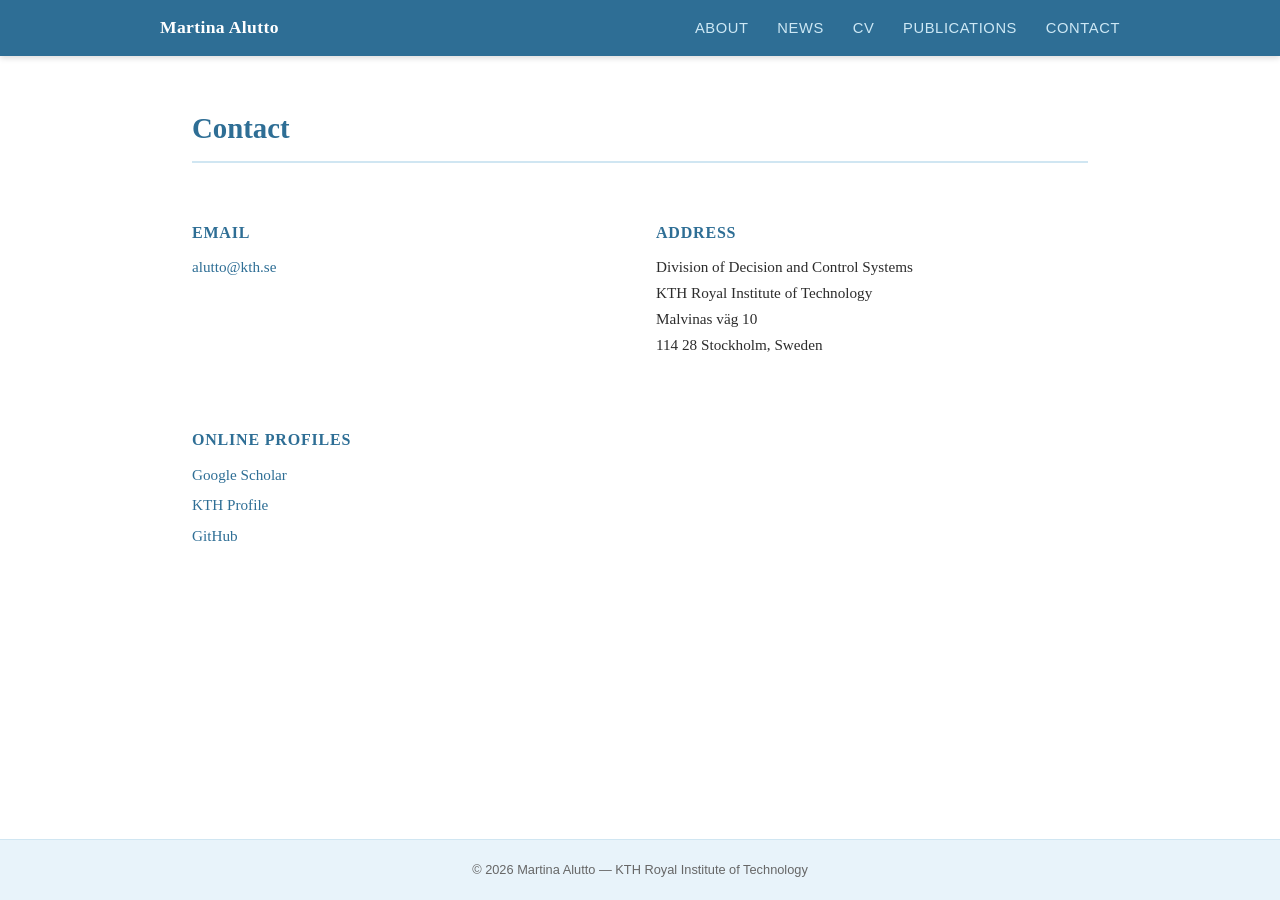
==== contact.html @ 424271a0 "Initial commit - academic website" ====
<!DOCTYPE html>
<html lang="en">
<head>
  <meta charset="UTF-8" />
  <meta name="viewport" content="width=device-width, initial-scale=1.0" />
  <title>Contact – Martina Alutto</title>
  <link rel="stylesheet" href="style.css" />
</head>
<body>

  <header>
    <nav>
      <span class="nav-name">Martina Alutto</span>
      <ul>
        <li><a href="index.html">About</a></li>
        <li><a href="news.html">News</a></li>
        <li><a href="cv.html">CV</a></li>
        <li><a href="publications.html">Publications</a></li>
        <li><a href="contact.html">Contact</a></li>
      </ul>
    </nav>
  </header>

  <main class="page-content">
    <h1>Contact</h1>

    <div class="contact-grid">

      <div class="contact-block">
        <h2>Email</h2>
        <p><a href="mailto:alutto@kth.se">alutto@kth.se</a></p>
      </div>

      <div class="contact-block">
        <h2>Address</h2>
        <p>
          Division of Decision and Control Systems<br>
          KTH Royal Institute of Technology<br>
          Malvinas väg 10<br>
          114 28 Stockholm, Sweden
        </p>
      </div>

      <div class="contact-block">
        <h2>Online Profiles</h2>
        <p><a href="https://scholar.google.com/citations?user=cr7ZGRMAAAAJ" target="_blank">Google Scholar</a></p>
        <p><a href="https://www.kth.se/profile/alutto" target="_blank">KTH Profile</a></p>
        <p><a href="https://github.com/martinalutto" target="_blank">GitHub</a></p>
      </div>

    </div>
  </main>

  <footer>
    <p>&copy; 2026 Martina Alutto &mdash; KTH Royal Institute of Technology</p>
  </footer>

</body>
</html>
---- style.css ----
/* ── Reset & base ── */
*, *::before, *::after { box-sizing: border-box; margin: 0; padding: 0; }

:root {
  --blue:      #4a90b8;
  --blue-light: #e8f3fa;
  --blue-mid:  #2e6e95;
  --text:      #2c2c2c;
  --muted:     #666;
  --border:    #d0e6f2;
  --bg:        #ffffff;
}

body {
  font-family: 'Georgia', serif;
  color: var(--text);
  background: var(--bg);
  line-height: 1.7;
  min-height: 100vh;
  display: flex;
  flex-direction: column;
}

a { color: var(--blue-mid); text-decoration: none; }
a:hover { text-decoration: underline; }

/* ── Nav ── */
header {
  background: var(--blue-mid);
  padding: 0 2rem;
  position: sticky;
  top: 0;
  z-index: 100;
  box-shadow: 0 2px 6px rgba(0,0,0,0.15);
}

nav {
  max-width: 960px;
  margin: 0 auto;
  display: flex;
  align-items: center;
  justify-content: space-between;
  height: 56px;
}

.nav-name {
  color: #fff;
  font-size: 1.1rem;
  font-weight: bold;
  letter-spacing: 0.02em;
}

nav ul {
  list-style: none;
  display: flex;
  gap: 1.8rem;
}

nav ul a {
  color: #cde8f5;
  font-family: 'Arial', sans-serif;
  font-size: 0.92rem;
  letter-spacing: 0.04em;
  text-transform: uppercase;
  transition: color 0.2s;
}

nav ul a:hover { color: #fff; text-decoration: none; }

/* ── Main wrapper ── */
main {
  flex: 1;
  max-width: 960px;
  margin: 0 auto;
  padding: 3rem 2rem;
  width: 100%;
}

/* ── About layout ── */
.about-layout {
  display: flex;
  gap: 3rem;
  align-items: flex-start;
}

.about-photo {
  flex: 0 0 200px;
  text-align: center;
}

.about-photo img {
  width: 180px;
  height: 220px;
  object-fit: cover;
  border-radius: 6px;
  border: 3px solid var(--border);
  background: var(--blue-light);
}

.about-links {
  margin-top: 1rem;
  display: flex;
  flex-direction: column;
  gap: 0.4rem;
}

.about-links a {
  font-family: 'Arial', sans-serif;
  font-size: 0.85rem;
  color: var(--blue-mid);
  padding: 0.3rem 0.5rem;
  border: 1px solid var(--border);
  border-radius: 4px;
  transition: background 0.2s;
}

.about-links a:hover { background: var(--blue-light); text-decoration: none; }

.about-text h1 {
  font-size: 2rem;
  color: var(--blue-mid);
  margin-bottom: 0.2rem;
}

.about-position {
  color: var(--muted);
  font-style: italic;
  font-size: 0.95rem;
  margin-bottom: 1.4rem;
  line-height: 1.5;
}

.about-text h2 {
  font-size: 1.15rem;
  color: var(--blue-mid);
  margin: 1.6rem 0 0.6rem;
  border-bottom: 1px solid var(--border);
  padding-bottom: 0.3rem;
}

.about-text p { margin-bottom: 0.9rem; }

.about-text ul {
  padding-left: 1.4rem;
  margin-bottom: 1rem;
}

.about-text ul li { margin-bottom: 0.3rem; }

/* ── Generic page ── */
.page-content h1 {
  font-size: 1.8rem;
  color: var(--blue-mid);
  margin-bottom: 1.5rem;
  border-bottom: 2px solid var(--border);
  padding-bottom: 0.5rem;
}

.page-content h2 {
  font-size: 1.15rem;
  color: var(--blue-mid);
  margin: 2rem 0 0.6rem;
}

.page-content p { margin-bottom: 0.9rem; }

/* ── News ── */
.news-list { list-style: none; }

.news-list li {
  display: flex;
  gap: 1.5rem;
  padding: 0.9rem 0;
  border-bottom: 1px solid var(--border);
  align-items: flex-start;
}

.news-date {
  flex: 0 0 110px;
  font-family: 'Arial', sans-serif;
  font-size: 0.82rem;
  color: var(--muted);
  padding-top: 0.15rem;
}

.news-body { flex: 1; }

/* ── Publications ── */
.pub-list { list-style: none; }

.pub-list li {
  padding: 1rem 0;
  border-bottom: 1px solid var(--border);
}

.pub-title { font-weight: bold; color: var(--text); }

.pub-authors {
  font-size: 0.9rem;
  color: var(--muted);
  margin: 0.2rem 0;
}

.pub-venue {
  font-size: 0.88rem;
  font-style: italic;
  color: var(--blue-mid);
}

.pub-links { margin-top: 0.4rem; }

.pub-links a {
  font-family: 'Arial', sans-serif;
  font-size: 0.8rem;
  background: var(--blue-light);
  border: 1px solid var(--border);
  border-radius: 3px;
  padding: 0.15rem 0.5rem;
  margin-right: 0.4rem;
  color: var(--blue-mid);
}

.pub-links a:hover { background: var(--border); text-decoration: none; }

/* ── CV ── */
.cv-section { margin-bottom: 2rem; }

.cv-section h2 {
  font-size: 1.1rem;
  text-transform: uppercase;
  letter-spacing: 0.06em;
  color: var(--blue-mid);
  border-bottom: 1px solid var(--border);
  padding-bottom: 0.3rem;
  margin-bottom: 0.8rem;
}

.cv-row {
  display: flex;
  gap: 1.5rem;
  margin-bottom: 0.7rem;
}

.cv-year {
  flex: 0 0 80px;
  font-family: 'Arial', sans-serif;
  font-size: 0.85rem;
  color: var(--muted);
}

.cv-detail strong { display: block; }

.cv-detail span { font-size: 0.9rem; color: var(--muted); }

/* ── Contact ── */
.contact-grid {
  display: grid;
  grid-template-columns: 1fr 1fr;
  gap: 2rem;
  margin-top: 1rem;
}

.contact-block h2 {
  font-size: 1rem;
  color: var(--blue-mid);
  margin-bottom: 0.5rem;
  text-transform: uppercase;
  letter-spacing: 0.05em;
}

.contact-block p {
  font-size: 0.95rem;
  margin-bottom: 0.3rem;
}

/* ── Footer ── */
footer {
  text-align: center;
  padding: 1.2rem;
  font-family: 'Arial', sans-serif;
  font-size: 0.8rem;
  color: var(--muted);
  border-top: 1px solid var(--border);
  background: var(--blue-light);
}

/* ── Responsive ── */
@media (max-width: 680px) {
  .about-layout { flex-direction: column; align-items: center; }
  .about-text { text-align: left; }
  .contact-grid { grid-template-columns: 1fr; }
  nav ul { gap: 1rem; }
  .nav-name { display: none; }
}
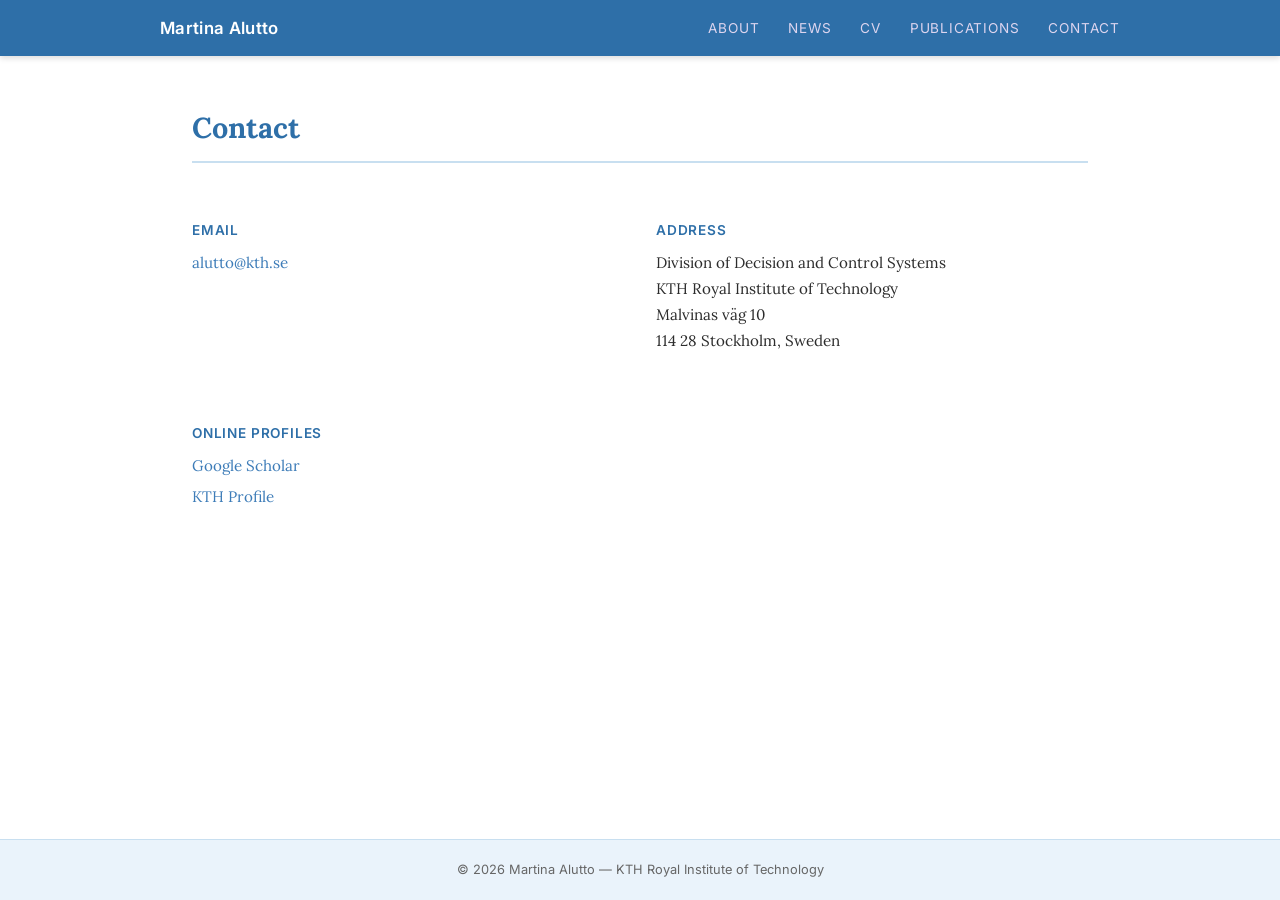
==== commit 6ebf9977: "update" ====
--- a/contact.html
+++ b/contact.html
@@ -45,7 +45,7 @@
         <h2>Online Profiles</h2>
         <p><a href="https://scholar.google.com/citations?user=cr7ZGRMAAAAJ" target="_blank">Google Scholar</a></p>
         <p><a href="https://www.kth.se/profile/alutto" target="_blank">KTH Profile</a></p>
-        <p><a href="https://github.com/martinalutto" target="_blank">GitHub</a></p>
+        <!-- <p><a href="https://github.com/martinalutto" target="_blank">GitHub</a></p> -->
       </div>
 
     </div>
--- a/style.css
+++ b/style.css
@@ -1,18 +1,22 @@
+/* ── Google Fonts ── */
+@import url('https://fonts.googleapis.com/css2?family=Inter:wght@400;500;600&family=Lora:ital,wght@0,400;0,600;1,400&display=swap');
+
 /* ── Reset & base ── */
 *, *::before, *::after { box-sizing: border-box; margin: 0; padding: 0; }
 
 :root {
-  --blue:      #4a90b8;
-  --blue-light: #e8f3fa;
-  --blue-mid:  #2e6e95;
-  --text:      #2c2c2c;
-  --muted:     #666;
-  --border:    #d0e6f2;
-  --bg:        #ffffff;
+  --purple:       #5b8fc9;
+  --purple-dark:  #2e6fa8;
+  --purple-light: #eaf3fb;
+  --purple-mid:   #3d7cb8;
+  --text:         #2c2c2c;
+  --muted:        #666;
+  --border:       #c8dff0;
+  --bg:           #ffffff;
 }
 
 body {
-  font-family: 'Georgia', serif;
+  font-family: 'Lora', Georgia, serif;
   color: var(--text);
   background: var(--bg);
   line-height: 1.7;
@@ -21,12 +25,14 @@
   flex-direction: column;
 }
 
-a { color: var(--blue-mid); text-decoration: none; }
+a { color: var(--purple-mid); text-decoration: none; }
 a:hover { text-decoration: underline; }
+
+.accent { color: var(--purple-mid); font-weight: 600; }
 
 /* ── Nav ── */
 header {
-  background: var(--blue-mid);
+  background: var(--purple-dark);
   padding: 0 2rem;
   position: sticky;
   top: 0;
@@ -45,8 +51,9 @@
 
 .nav-name {
   color: #fff;
-  font-size: 1.1rem;
-  font-weight: bold;
+  font-size: 1.05rem;
+  font-weight: 600;
+  font-family: 'Inter', sans-serif;
   letter-spacing: 0.02em;
 }
 
@@ -57,10 +64,10 @@
 }
 
 nav ul a {
-  color: #cde8f5;
-  font-family: 'Arial', sans-serif;
-  font-size: 0.92rem;
-  letter-spacing: 0.04em;
+  color: #ddd5ef;
+  font-family: 'Inter', sans-serif;
+  font-size: 0.85rem;
+  letter-spacing: 0.06em;
   text-transform: uppercase;
   transition: color 0.2s;
 }
@@ -84,41 +91,61 @@
 }
 
 .about-photo {
-  flex: 0 0 200px;
+  flex: 0 0 260px;
   text-align: center;
 }
 
 .about-photo img {
-  width: 180px;
-  height: 220px;
+  width: 240px;
+  height: 240px;
   object-fit: cover;
-  border-radius: 6px;
+  object-position: center 85%;
+  border-radius: 50%;
   border: 3px solid var(--border);
-  background: var(--blue-light);
-}
-
+  background: var(--purple-light);
+}
+
+/* ── Round icon links ── */
 .about-links {
-  margin-top: 1rem;
+  margin-top: 1.2rem;
   display: flex;
   flex-direction: column;
-  gap: 0.4rem;
+  gap: 0.5rem;
+  align-items: center;
 }
 
 .about-links a {
-  font-family: 'Arial', sans-serif;
-  font-size: 0.85rem;
-  color: var(--blue-mid);
-  padding: 0.3rem 0.5rem;
-  border: 1px solid var(--border);
-  border-radius: 4px;
-  transition: background 0.2s;
-}
-
-.about-links a:hover { background: var(--blue-light); text-decoration: none; }
+  font-family: 'Inter', sans-serif;
+  font-size: 0.82rem;
+  color: var(--purple-dark);
+  padding: 0.45rem 1rem;
+  border: 1.5px solid var(--border);
+  border-radius: 999px;
+  display: flex;
+  align-items: center;
+  gap: 0.45rem;
+  width: 100%;
+  justify-content: center;
+  transition: background 0.2s, border-color 0.2s;
+}
+
+.about-links a:hover {
+  background: var(--purple-light);
+  border-color: var(--purple-mid);
+  text-decoration: none;
+}
+
+.about-links a svg {
+  width: 15px;
+  height: 15px;
+  flex-shrink: 0;
+  fill: var(--purple-dark);
+}
 
 .about-text h1 {
-  font-size: 2rem;
-  color: var(--blue-mid);
+  font-family: 'Lora', serif;
+  font-size: 2.3rem;
+  color: var(--purple-dark);
   margin-bottom: 0.2rem;
 }
 
@@ -131,8 +158,10 @@
 }
 
 .about-text h2 {
-  font-size: 1.15rem;
-  color: var(--blue-mid);
+  font-family: 'Inter', sans-serif;
+  font-size: 1.05rem;
+  font-weight: 600;
+  color: var(--purple-dark);
   margin: 1.6rem 0 0.6rem;
   border-bottom: 1px solid var(--border);
   padding-bottom: 0.3rem;
@@ -149,16 +178,19 @@
 
 /* ── Generic page ── */
 .page-content h1 {
+  font-family: 'Lora', serif;
   font-size: 1.8rem;
-  color: var(--blue-mid);
+  color: var(--purple-dark);
   margin-bottom: 1.5rem;
   border-bottom: 2px solid var(--border);
   padding-bottom: 0.5rem;
 }
 
 .page-content h2 {
-  font-size: 1.15rem;
-  color: var(--blue-mid);
+  font-family: 'Inter', sans-serif;
+  font-size: 1.05rem;
+  font-weight: 600;
+  color: var(--purple-dark);
   margin: 2rem 0 0.6rem;
 }
 
@@ -170,17 +202,17 @@
 .news-list li {
   display: flex;
   gap: 1.5rem;
-  padding: 0.9rem 0;
+  padding: 1rem 0;
   border-bottom: 1px solid var(--border);
   align-items: flex-start;
 }
 
 .news-date {
   flex: 0 0 110px;
-  font-family: 'Arial', sans-serif;
-  font-size: 0.82rem;
-  color: var(--muted);
-  padding-top: 0.15rem;
+  font-family: 'Inter', sans-serif;
+  font-size: 0.8rem;
+  color: var(--muted);
+  padding-top: 0.2rem;
 }
 
 .news-body { flex: 1; }
@@ -193,7 +225,22 @@
   border-bottom: 1px solid var(--border);
 }
 
-.pub-title { font-weight: bold; color: var(--text); }
+.pub-row {
+  display: flex;
+  gap: 1.2rem;
+  align-items: flex-start;
+}
+
+.pub-label {
+  flex: 0 0 38px;
+  font-family: 'Inter', sans-serif;
+  font-size: 0.85rem;
+  font-weight: 600;
+  color: var(--purple-dark);
+  padding-top: 0.1rem;
+}
+
+.pub-title { font-style: italic; color: var(--text); }
 
 .pub-authors {
   font-size: 0.9rem;
@@ -204,20 +251,20 @@
 .pub-venue {
   font-size: 0.88rem;
   font-style: italic;
-  color: var(--blue-mid);
+  color: var(--purple-mid);
 }
 
 .pub-links { margin-top: 0.4rem; }
 
 .pub-links a {
-  font-family: 'Arial', sans-serif;
+  font-family: 'Inter', sans-serif;
   font-size: 0.8rem;
-  background: var(--blue-light);
+  background: var(--purple-light);
   border: 1px solid var(--border);
-  border-radius: 3px;
-  padding: 0.15rem 0.5rem;
+  border-radius: 999px;
+  padding: 0.15rem 0.7rem;
   margin-right: 0.4rem;
-  color: var(--blue-mid);
+  color: var(--purple-dark);
 }
 
 .pub-links a:hover { background: var(--border); text-decoration: none; }
@@ -226,10 +273,12 @@
 .cv-section { margin-bottom: 2rem; }
 
 .cv-section h2 {
-  font-size: 1.1rem;
+  font-family: 'Inter', sans-serif;
+  font-size: 0.9rem;
+  font-weight: 600;
   text-transform: uppercase;
-  letter-spacing: 0.06em;
-  color: var(--blue-mid);
+  letter-spacing: 0.08em;
+  color: var(--purple-dark);
   border-bottom: 1px solid var(--border);
   padding-bottom: 0.3rem;
   margin-bottom: 0.8rem;
@@ -238,19 +287,24 @@
 .cv-row {
   display: flex;
   gap: 1.5rem;
-  margin-bottom: 0.7rem;
+  margin-bottom: 0.9rem;
 }
 
 .cv-year {
-  flex: 0 0 80px;
-  font-family: 'Arial', sans-serif;
-  font-size: 0.85rem;
-  color: var(--muted);
+  flex: 0 0 90px;
+  font-family: 'Inter', sans-serif;
+  font-size: 0.82rem;
+  color: var(--muted);
+  padding-top: 0.1rem;
 }
 
 .cv-detail strong { display: block; }
 
-.cv-detail span { font-size: 0.9rem; color: var(--muted); }
+.cv-detail span {
+  display: block;
+  font-size: 0.9rem;
+  color: var(--muted);
+}
 
 /* ── Contact ── */
 .contact-grid {
@@ -261,11 +315,13 @@
 }
 
 .contact-block h2 {
-  font-size: 1rem;
-  color: var(--blue-mid);
+  font-family: 'Inter', sans-serif;
+  font-size: 0.85rem;
+  font-weight: 600;
+  color: var(--purple-dark);
   margin-bottom: 0.5rem;
   text-transform: uppercase;
-  letter-spacing: 0.05em;
+  letter-spacing: 0.06em;
 }
 
 .contact-block p {
@@ -277,11 +333,11 @@
 footer {
   text-align: center;
   padding: 1.2rem;
-  font-family: 'Arial', sans-serif;
+  font-family: 'Inter', sans-serif;
   font-size: 0.8rem;
   color: var(--muted);
   border-top: 1px solid var(--border);
-  background: var(--blue-light);
+  background: var(--purple-light);
 }
 
 /* ── Responsive ── */
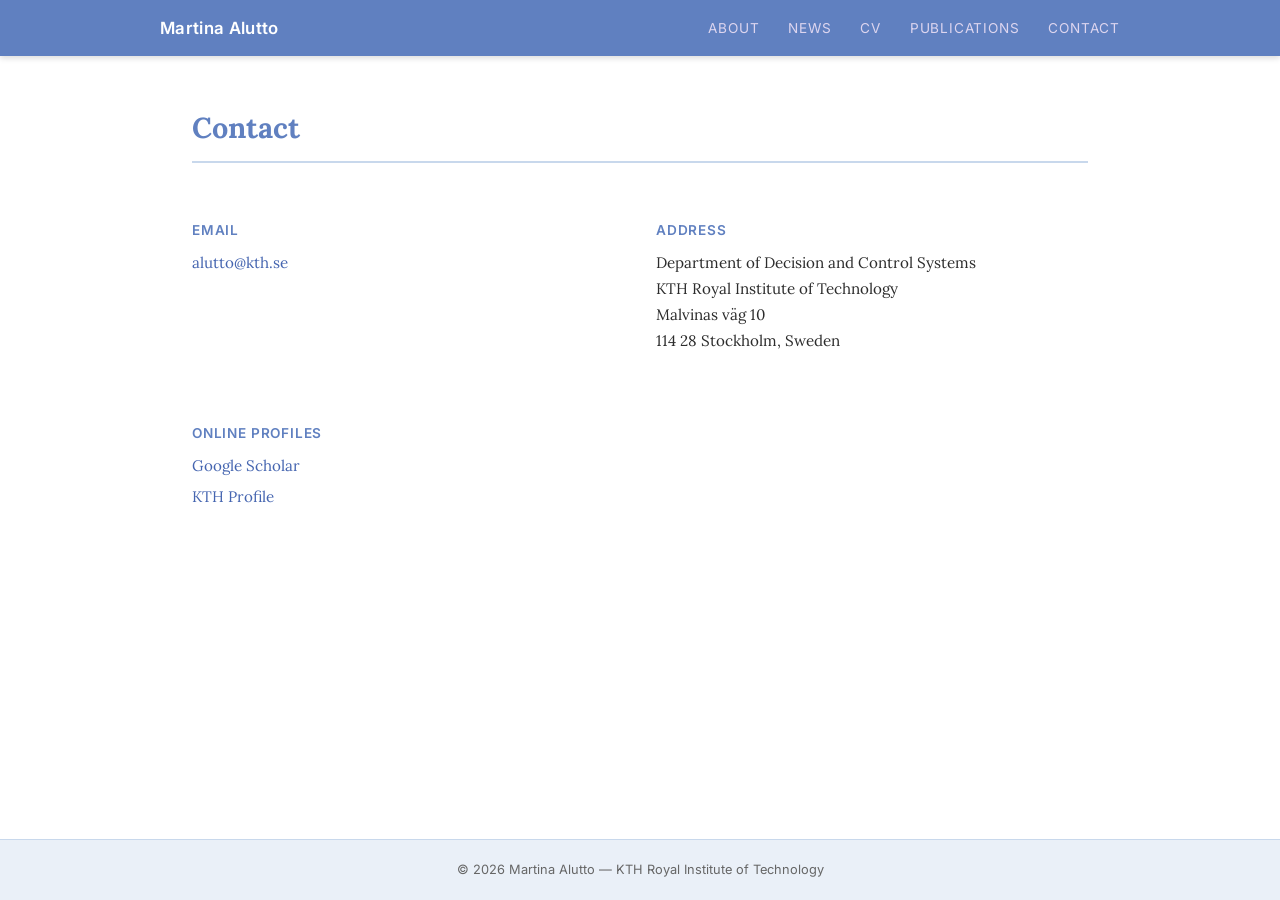
==== commit 00a08e8f: "update" ====
--- a/contact.html
+++ b/contact.html
@@ -34,7 +34,7 @@
       <div class="contact-block">
         <h2>Address</h2>
         <p>
-          Division of Decision and Control Systems<br>
+          Department of Decision and Control Systems<br>
           KTH Royal Institute of Technology<br>
           Malvinas väg 10<br>
           114 28 Stockholm, Sweden
--- a/style.css
+++ b/style.css
@@ -5,13 +5,13 @@
 *, *::before, *::after { box-sizing: border-box; margin: 0; padding: 0; }
 
 :root {
-  --purple:       #5b8fc9;
-  --purple-dark:  #2e6fa8;
-  --purple-light: #eaf3fb;
-  --purple-mid:   #3d7cb8;
+  --purple:       #6080c0;
+  --purple-dark:  #6080c0;
+  --purple-light: #eaf0f8;
+  --purple-mid:   #4565b0;
   --text:         #2c2c2c;
   --muted:        #666;
-  --border:       #c8dff0;
+  --border:       #c8d8ec;
   --bg:           #ffffff;
 }
 
@@ -136,10 +136,17 @@
 }
 
 .about-links a svg {
-  width: 15px;
-  height: 15px;
+  width: 30px;
+  height: 30px;
   flex-shrink: 0;
   fill: var(--purple-dark);
+}
+
+.about-links a img {
+  width: 30px;
+  height: 30px;
+  object-fit: contain;
+  flex-shrink: 0;
 }
 
 .about-text h1 {
@@ -188,7 +195,7 @@
 
 .page-content h2 {
   font-family: 'Inter', sans-serif;
-  font-size: 1.05rem;
+  font-size: 1.35rem;
   font-weight: 600;
   color: var(--purple-dark);
   margin: 2rem 0 0.6rem;
@@ -217,11 +224,23 @@
 
 .news-body { flex: 1; }
 
+/* ── News photos ── */
+.news-photo {
+  float: right;
+  width: 150px;
+  height: auto;
+  max-width: 40%;
+  border-radius: 8px;
+  border: 1px solid var(--border);
+  margin: 0.2rem 0 0.5rem 1.2rem;
+  display: block;
+}
+
 /* ── Publications ── */
 .pub-list { list-style: none; }
 
 .pub-list li {
-  padding: 1rem 0;
+  padding: 0.55rem 0;
   border-bottom: 1px solid var(--border);
 }
 
